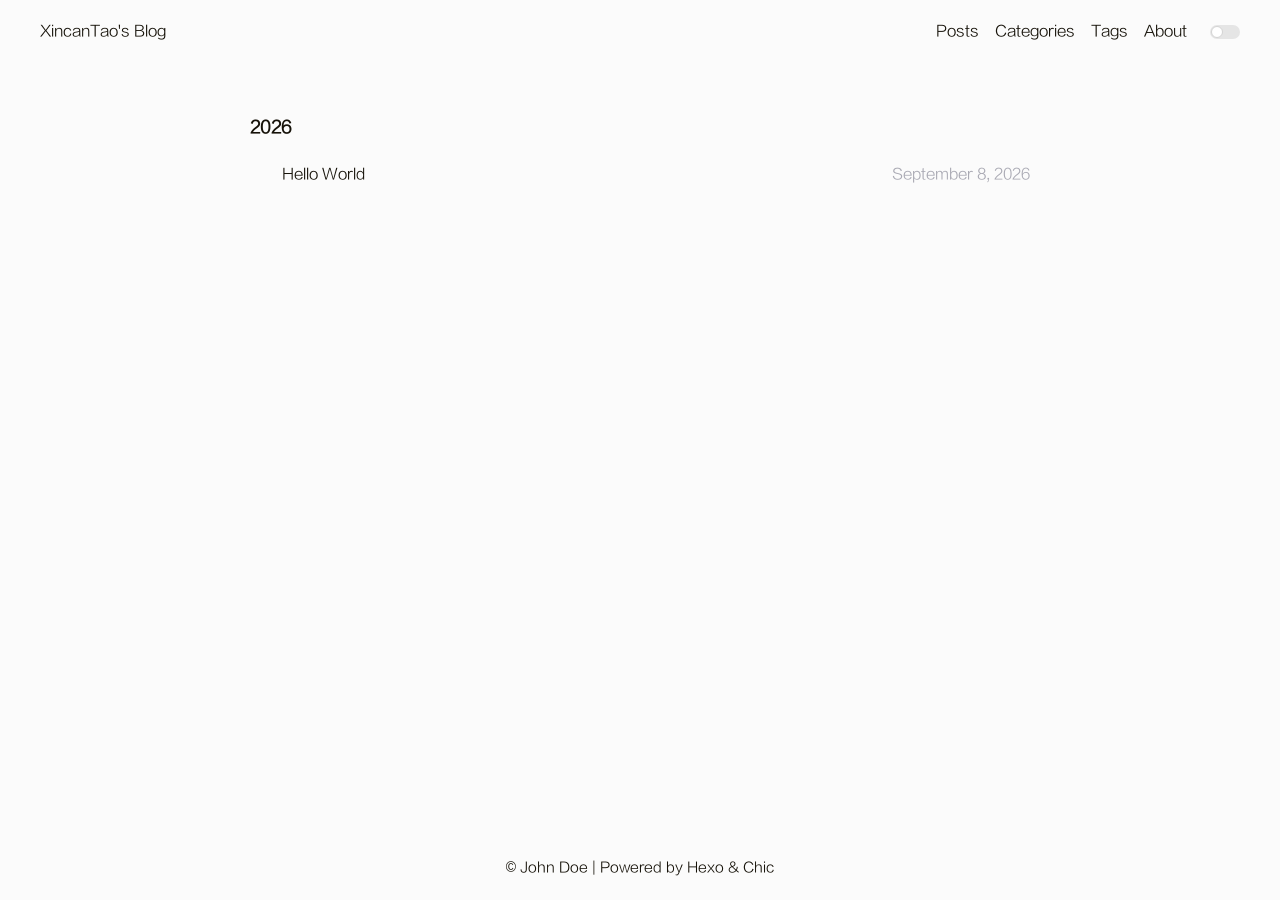
==== archives/index.html @ af9cfc67 "Site updated: 2026-09-08 19:11:43" ====
<!DOCTYPE html>
<html lang="en">

<head>
    <meta charset="UTF-8">
<meta name="viewport"
      content="width=device-width, initial-scale=1.0, maximum-scale=1.0, minimum-scale=1.0">
<meta http-equiv="X-UA-Compatible" content="ie=edge">

    <meta name="author" content="John Doe">





<title>Archives | Hexo</title>



    <link rel="icon" href="/favicon1.ico">




    <!-- stylesheets list from _config.yml -->
    
    <link rel="stylesheet" href="/css/style.css">
    



    <!-- scripts list from _config.yml -->
    
    <script src="/js/script.js"></script>
    
    <script src="/js/tocbot.min.js"></script>
    



    
    
        
    


<meta name="generator" content="Hexo 8.1.2"></head>

<body>
    <script>
        // this function is used to check current theme before page loaded.
        (() => {
            const pagebody = document.getElementsByTagName('body')[0]

            function setTheme(status) {

                if (status === 'dark') {
                    window.sessionStorage.theme = 'dark'
                    pagebody.classList.add('dark-theme');

                } else if (status === 'light') {
                    window.sessionStorage.theme = 'light'
                    pagebody.classList.remove('dark-theme');
                }
            };

            setTheme(window.sessionStorage.theme)
        })();
    </script>

    <div class="wrapper">
        <header>
    <nav class="navbar">
        <div class="container">
            <div class="navbar-header header-logo"><a href="/">XincanTao&#39;s Blog</a></div>
            <div class="menu navbar-right">
                
                <a class="menu-item" href="/archives">Posts</a>
                
                <a class="menu-item" href="/category">Categories</a>
                
                <a class="menu-item" href="/tag">Tags</a>
                
                <a class="menu-item" href="/about">About</a>
                
                
                <input id="switch_default" type="checkbox" class="switch_default">
                <label for="switch_default" class="toggleBtn"></label>
            </div>
        </div>
    </nav>

    
    <nav class="navbar-mobile" id="nav-mobile">
        <div class="container">
            <div class="navbar-header">
                <div>
                    <a href="/">XincanTao&#39;s Blog</a><a id="mobile-toggle-theme">·&nbsp;Light</a>
                </div>
                <div class="menu-toggle" onclick="mobileBtn()">
                    <svg class="menu-icon" xmlns="http://www.w3.org/2000/svg" width="32" height="32" viewBox="0 0 24 24"><path fill="currentColor" d="M4.5 17.27q-.213 0-.356-.145T4 16.768t.144-.356t.356-.143h15q.213 0 .356.144q.144.144.144.357t-.144.356t-.356.143zm0-4.77q-.213 0-.356-.144T4 11.999t.144-.356t.356-.143h15q.213 0 .356.144t.144.357t-.144.356t-.356.143zm0-4.77q-.213 0-.356-.143Q4 7.443 4 7.23t.144-.356t.356-.143h15q.213 0 .356.144T20 7.23t-.144.356t-.356.144z"/></svg>
                    <svg class="close-icon" xmlns="http://www.w3.org/2000/svg" width="32" height="32" viewBox="0 0 24 24"><!-- Icon from Material Symbols Light by Google - https://github.com/google/material-design-icons/blob/master/LICENSE --><path fill="currentColor" d="m12 12.708l-5.246 5.246q-.14.14-.344.15t-.364-.15t-.16-.354t.16-.354L11.292 12L6.046 6.754q-.14-.14-.15-.344t.15-.364t.354-.16t.354.16L12 11.292l5.246-5.246q.14-.14.345-.15q.203-.01.363.15t.16.354t-.16.354L12.708 12l5.246 5.246q.14.14.15.345q.01.203-.15.363t-.354.16t-.354-.16z"/></svg>
                </div>
            </div>
            <div class="menu" id="mobile-menu">
                
                <a class="menu-item" href="/archives">Posts</a>
                
                <a class="menu-item" href="/category">Categories</a>
                
                <a class="menu-item" href="/tag">Tags</a>
                
                <a class="menu-item" href="/about">About</a>
                
            </div>
        </div>
    </nav>

</header>
<script>
    var mobileBtn = function f() {
        var toggleMenu = document.getElementsByClassName("menu-toggle")[0];
        var mobileMenu = document.getElementById("mobile-menu");
        if (toggleMenu.classList.contains("active")) {
            toggleMenu.classList.remove("active")
            mobileMenu.classList.remove("active")
        } else {
            toggleMenu.classList.add("active")
            mobileMenu.classList.add("active")
        }
    }
</script>
            <div class="main">
                <div class="post-wrap archive">
    
    
        

        
            <h3>2026</h3>
        

        <article class="archive-item">
            <a class="archive-item-link" href="/2026/09/08/hello-world/">Hello World</a>
            <span class="archive-item-date">September 8, 2026</span>
        </article>
    
    
</div>
            </div>
            <footer id="footer" class="footer">
    <div class="copyright">
        <span>© John Doe | Powered by <a href="https://hexo.io" target="_blank">Hexo</a> & <a href="https://github.com/Siricee/hexo-theme-Chic" target="_blank">Chic</a></span>
    </div>
</footer>

    </div>
</body>

</html>
---- css/style.css ----
/* normalize.css v8.0.0 | MIT License | github.com/necolas/normalize.css */
html {
  line-height: 1.15 /* 1 */;
  -webkit-text-size-adjust: 100% /* 2 */;
}
body {
  margin: 0;
}
h1 {
  font-size: 2em;
  margin: 0.67em 0;
}
hr {
  box-sizing: content-box /* 1 */;
  height: 0 /* 1 */;
  overflow: visible /* 2 */;
}
pre {
  font-family: monospace, monospace /* 1 */;
  font-size: 1em /* 2 */;
}
a {
  background-color: transparent;
}
abbr[title] {
  border-bottom: none /* 1 */;
  text-decoration: underline /* 2 */;
  text-decoration: underline dotted /* 2 */;
}
b,
strong {
  font-weight: bolder;
}
code,
kbd,
samp {
  font-family: monospace, monospace /* 1 */;
  font-size: 1em /* 2 */;
}
small {
  font-size: 80%;
}
sub,
sup {
  font-size: 75%;
  line-height: 0;
  position: relative;
  vertical-align: baseline;
}
sub {
  bottom: -0.25em;
}
sup {
  top: -0.5em;
}
img {
  border-style: none;
}
button,
input,
optgroup,
select,
textarea {
  font-family: inherit /* 1 */;
  font-size: 100% /* 1 */;
  line-height: 1.15 /* 1 */;
  margin: 0 /* 2 */;
}
button,
input {
  overflow: visible;
}
button,
select {
  text-transform: none;
}
button,
[type="button"],
[type="reset"],
[type="submit"] {
  -webkit-appearance: button;
}
button::-moz-focus-inner,
[type="button"]::-moz-focus-inner,
[type="reset"]::-moz-focus-inner,
[type="submit"]::-moz-focus-inner {
  border-style: none;
  padding: 0;
}
button:-moz-focusring,
[type="button"]-moz-focusring,
[type="reset"]-moz-focusring,
[type="submit"]-moz-focusring {
  outline: 1px dotted ButtonText;
}
fieldset {
  padding: 0.35em 0.75em 0.625em;
}
legend {
  box-sizing: border-box /* 1 */;
  color: inherit /* 2 */;
  display: table /* 1 */;
  max-width: 100% /* 1 */;
  padding: 0 /* 3 */;
  white-space: normal /* 1 */;
}
progress {
  vertical-align: baseline;
}
textarea {
  overflow: auto;
}
[type="checkbox"],
[type="radio"] {
  box-sizing: border-box /* 1 */;
  padding: 0 /* 2 */;
}
[type="number"]::-webkit-inner-spin-button,
[type="number"]::-webkit-outer-spin-button {
  height: auto;
}
[type="search"] {
  -webkit-appearance: textfield /* 1 */;
  outline-offset: -2px /* 2 */;
}
[type="search"]::-webkit-search-decoration {
  -webkit-appearance: none;
}
::-webkit-file-upload-button {
  -webkit-appearance: button /* 1 */;
  font: inherit /* 2 */;
}
details {
  display: block;
}
summary {
  display: list-item;
}
template {
  display: none;
}
[hidden] {
  display: none;
}
@font-face {
  font-family: 'lanting';
  src: url("../fonts/lanting/lanting.eot"); /* IE9 */
  src: url("../fonts/lanting/lanting.eot?#iefix") format('embedded-opentype'), /* IE6-IE8 */ url("../fonts/lanting/lanting.woff2") format('woff2'), url("../fonts/lanting/lanting.woff") format('woff'), url("../fonts/lanting/lanting.ttf") format('truetype'); /* chrome, firefox, opera, Safari, Android, iOS 4.2+ */
  font-weight: 300;
  font-display: swap;
}
html {
  font-family: 'lanting', Lantinghei SC, PingFang SC, 'Microsoft Jhenghei', Segoe UI, Microsoft Yahei, Arial;
}
html::-webkit-scrollbar {
  width: 8px;
  height: 8px;
}
html::-webkit-scrollbar-thumb {
  height: 40px;
  background-color: #eee;
  border-radius: 16px;
}
html::-webkit-scrollbar-thumb:hover {
  background-color: #ddd;
}
body {
  font-size: 11pt;
  font-weight: normal;
  line-height: 2em;
  overflow: overlay;
  background-color: #fbfbfb;
  color: #161209;
  transition: color 0.2s ease, border-color 0.2s ease, background 0.2s ease, opacity 0.2s ease;
}
body:before {
  content: "";
  background-repeat: no-repeat;
  background-position: center;
  opacity: 0.05;
  position: fixed;
  top: 0;
  left: 0;
  width: 100%;
  height: 100%;
  z-index: -1;
}
body.dark-theme {
  background-color: #292a2d;
  color: #a9a9b3;
  transition: color 0.2s ease, border-color 0.2s ease, background 0.2s ease, opacity 0.2s ease;
}
a {
  color: #161209;
  text-decoration: none;
  transition: color 0.2s ease, border-color 0.2s ease, background 0.2s ease, opacity 0.2s ease;
  cursor: pointer;
}
a:hover {
  color: #2d96bd;
  text-decoration: none;
  transition: color 0.2s ease, border-color 0.2s ease, background 0.2s ease, opacity 0.2s ease;
}
.dark-theme a {
  color: #a9a9b3;
  text-decoration: none;
  transition: color 0.2s ease, border-color 0.2s ease, background 0.2s ease, opacity 0.2s ease;
}
.dark-theme a:hover {
  color: #fff;
  text-decoration: none;
  transition: color 0.2s ease, border-color 0.2s ease, background 0.2s ease, opacity 0.2s ease;
}
.wrapper {
  display: flex;
  flex-direction: column;
  min-height: 100vh;
  width: 100%;
}
.navbar {
  height: 4rem;
  line-height: 4rem;
  width: 100%;
}
.navbar .container {
  width: auto;
  max-width: 1200px;
  text-align: center;
  padding-left: 1em;
  padding-right: 1em;
  margin: 0 auto;
  display: flex;
  justify-content: space-between;
}
.main {
  flex-grow: 1;
  flex-shrink: 0;
  flex-basis: auto;
  display: flex;
  flex-direction: column;
}
.main .container {
  padding-left: 1em;
  padding-right: 1em;
  height: 100%;
  display: flex;
  flex-direction: column;
  flex: 1;
}
.footer {
  height: 4rem;
  width: 100%;
  text-align: center;
  line-height: 4rem;
}
@font-face {font-family: "iconfont";
  src: url('iconfont.eot?t=1585328536727'); /* IE9 */
  src: url('iconfont.eot?t=1585328536727#iefix') format('embedded-opentype'), /* IE6-IE8 */
  url('[data-uri]') format('woff2'),
  url('iconfont.woff?t=1585328536727') format('woff'),
  url('iconfont.ttf?t=1585328536727') format('truetype'), /* chrome, firefox, opera, Safari, Android, iOS 4.2+ */
  url('iconfont.svg?t=1585328536727#iconfont') format('svg'); /* iOS 4.1- */
}

.iconfont {
  font-family: "iconfont" !important;
  font-size: 16px;
  font-style: normal;
  -webkit-font-smoothing: antialiased;
  -moz-osx-font-smoothing: grayscale;
}

.icon-publish:before {
  content: "\e7b3";
}

.icon-resume:before {
  content: "\e7b5";
}

.icon-trophy:before {
  content: "\e7c4";
}

.icon-category:before {
  content: "\e7d1";
}

.icon-gallery:before {
  content: "\e7d7";
}

.icon-blog:before {
  content: "\e7d8";
}

.icon-rss:before {
  content: "\e7e0";
}

.icon-link:before {
  content: "\e7e2";
}

.icon-tags:before {
  content: "\e7e5";
}

.icon-alipay:before {
  content: "\e87c";
}

.icon-zhihu:before {
  content: "\e87d";
}

.icon-linkedin:before {
  content: "\e87e";
}

.icon-facebook:before {
  content: "\e87f";
}

.icon-skype:before {
  content: "\e880";
}

.icon-codesandbox:before {
  content: "\e881";
}

.icon-codepen:before {
  content: "\e882";
}

.icon-sketch:before {
  content: "\e883";
}

.icon-gitlab:before {
  content: "\e884";
}

.icon-dribbble:before {
  content: "\e885";
}

.icon-instagram:before {
  content: "\e886";
}

.icon-reddit:before {
  content: "\e887";
}

.icon-youtube:before {
  content: "\e888";
}

.icon-qq:before {
  content: "\e889";
}

.icon-twitter:before {
  content: "\e88a";
}

.icon-weibo:before {
  content: "\e88b";
}

.icon-wechat:before {
  content: "\e88c";
}

.icon-github:before {
  content: "\e88d";
}


.switch_default[type=checkbox] {
  display: none;
}
.switch_default + label {
  cursor: pointer;
  text-indent: -9999px;
  background: #e5e5e5;
  display: inline-block;
  height: 14px;
  width: 30px;
  border-radius: 8px;
  position: relative;
}
.switch_default + label:after {
  content: '';
  position: absolute;
  top: 1px;
  left: 1px;
  width: 12px;
  height: 12px;
  background: #fff;
  border-radius: 6px;
  border: 1px solid #d3d3d3;
  box-sizing: border-box;
}
.switch_default + label:active {
  transition: 0.3s;
}
.switch_default:checked + label {
  background: #4699a5;
}
.switch_default:checked + label:after {
  left: calc(100% - 1px);
  transform: translateX(-100%);
}
label:active:after {
  width: 26px;
}
header {
  user-select: none;
}
header .menu {
  display: flex;
  align-items: center;
}
header .menu a {
  padding: 0 8px;
}
header .menu a .active {
  font-weight: 900;
  color: #161209;
}
.dark-theme header .menu a .active {
  color: #fff;
}
header .menu label {
  margin-left: 15px;
  position: relative;
}
.copyright {
  font-size: 14px;
}
.pagination {
  display: flex;
  flex-direction: row;
  justify-content: center;
  list-style: none;
  white-space: nowrap;
  width: 100%;
  padding-top: 2em;
}
.pagination a,
.pagination span {
  -webkit-font-smoothing: antialiased;
  font-size: 12px;
  color: #bfbfbf;
  letter-spacing: 0.1em;
  font-weight: 700;
  padding: 5px 5px;
  text-decoration: none;
  transition: 0.3s;
}
.pagination .page-number {
  padding-bottom: 3px;
  margin: 0 20px;
  box-sizing: border-box;
  position: relative;
  display: inline;
}
.pagination .page-number.disabled {
  display: none;
}
.pagination .page-number:hover a {
  color: #000;
}
.dark-theme .pagination .page-number:hover a {
  color: #fff;
}
.pagination .page-number:before,
.pagination .page-number:after {
  position: absolute;
  content: "";
  width: 0;
  height: 1px;
  background: #000;
  transition: 0.3s;
  bottom: 0px;
}
.dark-theme .pagination .page-number:before,
.dark-theme .pagination .page-number:after {
  background: #fff;
}
.pagination .page-number:before .current,
.pagination .page-number:after .current {
  width: 100%;
}
.pagination .page-number:before {
  left: 50%;
}
.pagination .page-number:after {
  right: 50%;
}
.pagination .page-number:hover:before,
.pagination .page-number:hover:after {
  width: 50%;
}
.pagination .page-number.current {
  color: #000;
}
.dark-theme .pagination .page-number.current {
  color: #fff;
}
.pagination .page-number.current:before,
.pagination .page-number.current:after {
  width: 60%;
}
.profile-container {
  justify-content: center;
  align-items: center;
}
.intro {
  text-align: center;
}
.intro .avatar {
  padding: 10px;
}
.intro .avatar img {
  width: 128px;
  height: auto;
  display: inline-block;
  -webkit-border-radius: 100%;
  border-radius: 100%;
  -webkit-box-shadow: 0 0 0 0.3618em rgba(0,0,0,0.05);
  box-shadow: 0 0 0 0.3618em rgba(0,0,0,0.05);
  margin: 0 auto;
  -webkit-transition: all ease 0.4s;
  -moz-transition: all ease 0.4s;
  -o-transition: all ease 0.4s;
  transition: all ease 0.4s;
  cursor: pointer;
}
.intro .avatar img:hover {
  position: relative;
  -webkit-transform: translateY(-0.75em);
  -moz-transform: translateY(-0.75em);
  -ms-transform: translateY(-0.75em);
  -o-transform: translateY(-0.75em);
  transform: translateY(-0.75em);
  cursor: pointer;
}
.nickname {
  font-size: 2em;
  font-weight: normal;
}
.links a {
  padding: 0 5px;
}
.links a:hover {
  background-color: transparent;
}
.links .iconfont {
  font-size: 2em;
}
.post-wrap {
  position: relative;
  width: 100%;
  max-width: 780px;
  margin: 0 auto;
  padding-top: 2rem;
}
.post-wrap .archive-item {
  margin-left: 2rem;
}
.archive-item-link {
  display: inline-block;
  text-decoration: none;
  overflow: hidden;
  white-space: nowrap;
}
.archive-item-link:hover {
  color: #2d96bd;
  background-color: transparent;
}
.dark-theme .archive-item-link {
  color: #a9a9b3;
  text-decoration: none;
  transition: color 0.2s ease, border-color 0.2s ease, background 0.2s ease, opacity 0.2s ease;
}
.dark-theme .archive-item-link:hover {
  color: #fff;
  text-decoration: none;
  transition: color 0.2s ease, border-color 0.2s ease, background 0.2s ease, opacity 0.2s ease;
}
.archive-item-date {
  float: right;
  text-align: right;
  color: #a9a9b3;
}
.dark-theme .archive-item-date {
  color: #87878d;
}
.post-wrap .categories-card {
  margin: 0 auto;
  margin-top: 1em;
  display: flex;
  align-items: center;
  justify-content: space-between;
  flex-direction: row;
  flex-wrap: wrap;
  padding: 0 2.5em;
  line-height: 1.6em;
}
.post-wrap .categories-card .card-item {
  font-size: 14px;
  text-align: left;
  width: 45%;
  display: flex;
  align-items: flex-start;
  margin-top: 2em;
  min-height: 16em;
  padding: 0 2%;
  position: relative;
}
.post-wrap .categories-card .card-item .categories {
  overflow: hidden;
}
.tag-cloud-tags {
  margin: 10px 0;
  padding-top: 2em;
}
.tag-cloud-tags a {
  display: inline-block;
  position: relative;
  margin: 5px 10px;
  word-wrap: break-word;
  transition-duration: 0.3s;
  transition-property: transform;
  transition-timing-function: ease-out;
}
.tag-cloud-tags a:active,
.tag-cloud-tags a:focus,
.tag-cloud-tags a:hover {
  color: #2d96bd;
  transform: scale(1.1);
}
.dark-theme .tag-cloud-tags a:active,
.dark-theme .tag-cloud-tags a:focus,
.dark-theme .tag-cloud-tags a:hover {
  color: #fff;
}
.tag-cloud-tags a small {
  margin: 0 0.3em;
  color: #a9a9b3;
}
.dark-theme .tag-cloud-tags a small {
  color: #fff;
}
.page {
  padding-top: 0;
}
.page .post-content {
  margin: 0;
  padding-top: 0;
}
.post-wrap p {
  font-size: 1em;
  margin: 1em 0 1em 0;
}
.post-wrap .post-header h1 {
  margin: 0 !important;
}
.post-wrap .post-title {
  font-size: 2em;
  line-height: 1.5em;
}
.post-wrap .post-meta {
  color: rgba(85,85,85,0.529) !important;
}
.dark-theme .post-wrap .post-meta {
  color: #87878d !important;
}
.post-wrap .post-meta a {
  color: #2d96bd;
}
.dark-theme .post-wrap .post-meta a {
  color: #eee;
}
.post-wrap .post-meta a:hover {
  color: #ef3982;
}
.dark-theme .post-wrap .post-meta a:hover {
  color: #fff;
}
.post-content {
  padding-top: 2rem;
  text-align: justify;
}
.post-content h2,
.post-content h3,
.post-content h4,
.post-content h5,
.post-content h6 {
  padding-top: 0.8em;
  padding-bottom: 0.3em;
}
.post-content h1::before {
  content: "#";
  margin-right: 5px;
  color: #2d96bd;
}
.dark-theme .post-content h1::before {
  color: #eee;
}
.post-content h2::before {
  content: "#";
  margin-right: 5px;
  color: #2d96bd;
}
.dark-theme .post-content h2::before {
  color: #eee;
}
.post-content h3::before {
  content: "|";
  margin-right: 5px;
  color: #2d96bd;
}
.dark-theme .post-content h3::before {
  color: #eee;
}
.post-content h4::before {
  content: "*";
  margin-right: 5px;
  color: #2d96bd;
}
.dark-theme .post-content h4::before {
  color: #eee;
}
.post-content a {
  color: #2d96bd;
}
.dark-theme .post-content a {
  color: #eee;
}
.post-content a:hover {
  color: #ef3982;
}
.dark-theme .post-content a:hover:hover {
  color: #fff;
  text-decoration: underline;
}
.post-content code,
.post-content pre {
  padding: 7px;
  font-size: 13px;
  font-family: Consolas, Monaco, Menlo, Consolas, monospace;
}
.post-content code {
  padding: 3px 5px;
  border-radius: 4px;
}
.post-content figure.highlight {
  margin: 1em 0;
  overflow-x: auto;
  position: relative;
}
.post-content figure.highlight::-webkit-scrollbar {
  width: 6px;
  height: 6px;
}
.post-content figure.highlight::-webkit-scrollbar-thumb {
  width: 6px;
  background-color: #eee;
  border-radius: 2px;
}
.post-content figure.highlight table {
  position: relative;
}
.post-content figure.highlight table,
.post-content figure.highlight tr,
.post-content figure.highlight td {
  margin: 0;
  padding: 0;
  border: 0;
  width: 100%;
  border-collapse: collapse;
}
.post-content figure.highlight .code pre {
  margin: 0 10px;
}
.post-content figure.highlight .gutter {
  width: 10px;
  color: #d0d0d0;
}
.post-content figure.highlight .gutter pre {
  margin: 0;
}
.post-content ul {
  padding-left: 2em;
}
.post-content table {
  max-width: 100%;
  margin: 10px 0;
  border-spacing: 0;
}
.post-content table thead {
  background: #bce1ef;
}
.dark-theme .post-content table thead {
  background: #626262;
}
.post-content table th,
.post-content table td {
  padding: 5px 15px;
  border: 0.5px solid #e8e8e8;
}
.post-content .image-caption:not(:empty) {
  min-width: 20%;
  max-width: 80%;
  display: inline-block;
  padding: 10px;
  margin: 0 auto;
  border-bottom: 1px solid #d9d9d9;
  font-size: 14px;
  color: #969696;
  line-height: 1.7;
}
.post-content img {
  display: block;
  max-width: 100%;
  height: auto;
  margin: 0 auto;
  overflow: hidden;
}
.post-content img[data-action="zoom"] {
  cursor: zoom-in;
}
.post-content .image-box .image-box-title {
  text-align: center;
  font-size: 0.7em;
  margin-top: 0.5em;
  margin-bottom: 1em;
  color: #a9a9b3;
}
.dark-theme .post-content .image-box .image-box-title {
  color: #87878d;
}
.post-content blockquote {
  font-size: 1rem;
  display: block;
  margin: 1em 0;
  padding: 1em 1.2em 1em 1.2em;
  position: relative;
  color: rgba(52,73,94,0.8);
  background-color: #e9f5fa;
  border-left: 2px solid #2d96bd;
}
.post-content blockquote p {
  margin: 0;
}
.post-content blockquote footer strong {
  margin-right: 0.5em;
}
.dark-theme .post-content blockquote {
  color: #a9a9b3;
  background-color: #3e3e3e;
  border-left: 2px solid #dcdcdc;
}
.post-content blockquote.pullquote {
  background-color: transparent;
  max-width: 45%;
  border: 0;
}
.post-content blockquote.pullquote.left {
  float: left;
  text-align: left;
}
.post-content blockquote.pullquote.right {
  float: right;
  text-align: right;
}
.post-copyright {
  margin-top: 4rem;
  border-top: 1px solid #e8e8e8;
  border-bottom: 1px solid #e8e8e8;
  font-size: 0.8em;
  line-height: 1.5;
}
.post-copyright a {
  color: #2d96bd;
}
.dark-theme .post-copyright a {
  color: #eee;
}
.post-copyright a:hover {
  color: #ef3982;
}
.dark-theme .post-copyright a:hover {
  color: #fff;
}
.post-copyright .copyright-item {
  margin: 5px 0;
}
.post-copyright .lincese {
  font-weight: bold;
}
.dark-theme .post-copyright {
  border-top: 1px solid #909196;
  border-bottom: 1px solid #909196;
}
.post-content code,
.post-content pre {
  line-height: 1.7em;
  padding: 7px;
  font-size: 13px;
  font-family: Consolas, Monaco, Menlo, Consolas, monospace;
}
.post-content code {
  line-height: 1.7em;
  padding: 3px 5px;
  border-radius: 4px;
  color: #c7254e;
  background: #f8f5ec;
}
.dark-theme .post-content code {
  color: #fffe28;
  background: #787575;
}
.post-content h1 code,
.post-content h2 code,
.post-content h3 code,
.post-content h4 code,
.post-content h5 code {
  font-size: inherit;
}
.post-content figure.highlight {
  margin: 1em 0;
  overflow-x: auto;
  position: relative;
}
.post-content figure.highlight::-webkit-scrollbar {
  width: 6px;
  height: 6px;
}
.post-content figure.highlight::-webkit-scrollbar-thumb {
  width: 6px;
  background-color: #eee;
  border-radius: 2px;
}
.post-content figure.highlight figcaption {
  padding: 0 0.5em;
  text-align: right;
  font-size: 13px;
}
.post-content figure.highlight figcaption span {
  margin: 0 0.5em;
}
.post-content figure.highlight table {
  position: relative;
}
.post-content figure.highlight table,
.post-content figure.highlight tr,
.post-content figure.highlight td {
  margin: 0;
  padding: 0;
  border: 0;
  width: 100%;
  border-collapse: collapse;
}
.post-content figure.highlight .code pre {
  margin: 0 10px;
}
.post-content figure.highlight .gutter {
  width: 10px;
  color: #d0d0d0;
}
.post-content figure.highlight .gutter pre {
  margin: 0;
}
.post-tags {
  padding: 1rem 0 1rem;
  display: flex;
  justify-content: space-between;
}
.post-nav:before,
.post-nav:after {
  content: " ";
  display: table;
}
.post-nav a.prev,
.post-nav a.next {
  font-weight: 600;
  font-size: 16px;
  transition-property: transform;
  transition-timing-function: ease-out;
  transition-duration: 0.3s;
}
.post-nav a.prev {
  float: left;
}
.post-nav a.prev::before {
  content: "<";
  margin-right: 0.5em;
}
.post-nav a.prev:hover {
  transform: translateX(-4px);
}
.post-nav a.next {
  float: right;
}
.post-nav a.next::after {
  content: ">";
  margin-left: 0.5em;
}
.post-nav a.next:hover {
  transform: translateX(4px);
}
.post-nav a.prev::before,
.post-nav a.next::after {
  font-weight: bold;
}
.tag:not(:last-child) a::after {
  content: " / ";
}
.post-toc {
  position: fixed;
  top: 95px;
  right: 2em;
  width: 15rem;
  font-size: 0.75rem;
}
.post-toc .tocbot-list {
  max-height: 450px;
  max-width: 250px;
  overflow: auto;
  position: relative;
  padding-right: 0.875rem;
}
.post-toc .tocbot-list::-webkit-scrollbar {
  width: 6px;
  height: 6px;
}
.post-toc .tocbot-list::-webkit-scrollbar-thumb {
  width: 6px;
  background-color: #eee;
  border-radius: 2px;
}
.post-toc .tocbot-list ul {
  list-style: none;
  position: inherit;
  overflow: hidden;
}
.post-toc .tocbot-list ul li {
  margin-left: 0.25rem;
}
.post-toc .toc-link::before {
  background-color: #fff;
}
.post-toc .is-active-link::before {
  background-color: #2d96bd;
}
.post-toc .tocbot-list-menu {
  margin: 1rem 0.75rem;
  font-size: 0.75rem;
}
.post-toc .tocbot-list-menu a {
  display: block;
  margin: 0.375rem 0;
  color: #999;
  cursor: pointer;
}
.post-toc .tocbot-list-menu a:hover {
  color: #808080;
}
.toc{overflow-y:auto}.toc>.toc-list{overflow:hidden;position:relative}.toc>.toc-list li{list-style:none}.toc-list{margin:0;padding-left:10px}a.toc-link{color:currentColor;height:100%}.is-collapsible{max-height:1000px;overflow:hidden;transition:all 300ms ease-in-out}.is-collapsed{max-height:0}.is-position-fixed{position:fixed !important;top:0}.is-active-link{font-weight:700}.toc-link::before{background-color:#EEE;content:' ';display:inline-block;height:inherit;left:0;margin-top:-1px;position:absolute;width:2px}.is-active-link::before{background-color:#54BC4B}

@media screen and (max-width: 479px) {
  .main {
    padding-top: 40pt;
  }
  .navbar {
    display: none;
  }
  .navbar-mobile {
    display: block !important;
    position: fixed;
    width: 100%;
    z-index: 100;
    transition: all 0.6s ease 0s;
  }
  .navbar-mobile .container {
    padding: 0;
    margin: 0;
    line-height: 5.5em;
    background: #fbfbfb;
  }
  .navbar-mobile .container .navbar-header {
    display: flex;
    justify-content: space-between;
    align-items: center;
    width: 100%;
    padding-right: 1em;
    padding-left: 1em;
    box-sizing: border-box;
    position: relative;
  }
  .navbar-mobile .container .navbar-header .menu-toggle {
    display: flex;
    cursor: pointer;
    line-height: 5.5em;
    user-select: none;
  }
  .navbar-mobile .container .navbar-header .menu-toggle .menu-icon {
    display: block;
  }
  .navbar-mobile .container .navbar-header .menu-toggle .close-icon {
    display: none;
  }
  .navbar-mobile .container .navbar-header .menu-toggle.active .menu-icon {
    display: none;
  }
  .navbar-mobile .container .navbar-header .menu-toggle.active .close-icon {
    display: block;
  }
  .navbar-mobile .container .navbar-header .menu-toggle span:nth-child(1) {
    margin-bottom: 8px;
  }
  .navbar-mobile .container .navbar-header .menu-toggle span:nth-child(3) {
    margin-top: 8px;
  }
  .navbar-mobile .container .navbar-header .menu-toggle.active span {
    -webkit-transition: 0.25s margin, 0.25s transform 0.25s;
    -moz-transition: 0.25s margin, 0.25s transform 0.25s;
    transition: 0.25s margin, 0.25s transform 0.25s;
  }
  .navbar-mobile .container .navbar-header .menu-toggle.active span:nth-child(1) {
    -moz-transform: rotate(45deg) translate(4px, 6px);
    -ms-transform: rotate(45deg) translate(4px, 6px);
    -webkit-transform: rotate(45deg) translate(4px, 6px);
    transform: rotate(45deg) translate(4px, 6px);
  }
  .navbar-mobile .container .navbar-header .menu-toggle.active span:nth-child(2) {
    opacity: 0;
  }
  .navbar-mobile .container .navbar-header .menu-toggle.active span:nth-child(3) {
    -moz-transform: rotate(-45deg) translate(8px, -10px);
    -ms-transform: rotate(-45deg) translate(8px, -10px);
    -webkit-transform: rotate(-45deg) translate(8px, -10px);
    transform: rotate(-45deg) translate(8px, -10px);
  }
  .navbar-mobile .container .menu {
    text-align: center;
    background: #fbfbfb;
    border-top: 1px solid #000;
    padding-top: 1em;
    padding-bottom: 1em;
    user-select: none;
    display: none;
    box-shadow: 0px 2px 4px rgba(0,0,0,0.1), 0px 4px 8px rgba(0,0,0,0.1);
  }
  .navbar-mobile .container .menu a {
    display: inline-block;
    margin: 0 1em;
    line-height: 2.5em;
  }
  .navbar-mobile .container .menu.active {
    display: block;
    white-space: nowrap;
    box-sizing: border-box;
    overflow-x: auto;
  }
  .dark-theme .navbar-mobile .container .menu {
    background: #292a2d;
    border-top: 2px solid #87878d;
  }
  .dark-theme .navbar-mobile .container {
    background: #292a2d !important;
  }
  .archive {
    width: 90%;
  }
  .archive .archive-item .archive-item-date {
    display: none;
  }
  #dynamic-to-top {
    display: none !important;
  }
  .footer {
    height: 3rem;
    width: 100%;
    text-align: center;
    line-height: 1.5rem;
    padding-top: 2em;
  }
  .post-warp {
    padding-top: 6em;
  }
  .post-warp .archive-item-date {
    display: none;
  }
  .categories .categories-card .card-item {
    width: 100%;
    display: flex;
    min-height: 0;
  }
  .categories .categories-card .card-item .categories {
    overflow: hidden;
  }
}
@media screen and (max-width: 1023px) {
  .navbar-mobile {
    display: none;
  }
}
@media screen and (min-width: 1024px) {
  .navbar-mobile {
    display: none;
  }
}
@media screen and (max-width: 1279px) {
  .post-toc {
    display: none;
  }
}
body:not(.dark-theme) .highlight {
  color: #68615e;
  background: #f1efee;
}
body:not(.dark-theme) .highlight .code .comment,
body:not(.dark-theme) .highlight .code .quote {
  color: #766e6b;
}
body:not(.dark-theme) .highlight .code .variable,
body:not(.dark-theme) .highlight .code .template-variable,
body:not(.dark-theme) .highlight .code .attribute,
body:not(.dark-theme) .highlight .code .tag,
body:not(.dark-theme) .highlight .code .name,
body:not(.dark-theme) .highlight .code .regexp,
body:not(.dark-theme) .highlight .code .link,
body:not(.dark-theme) .highlight .code .selector-id,
body:not(.dark-theme) .highlight .code .selector-class {
  color: #f22c40;
}
body:not(.dark-theme) .highlight .code .number,
body:not(.dark-theme) .highlight .code .meta,
body:not(.dark-theme) .highlight .code .built_in,
body:not(.dark-theme) .highlight .code .builtin-name,
body:not(.dark-theme) .highlight .code .literal,
body:not(.dark-theme) .highlight .code .type,
body:not(.dark-theme) .highlight .code .params {
  color: #df5320;
}
body:not(.dark-theme) .highlight .code .string,
body:not(.dark-theme) .highlight .code .symbol,
body:not(.dark-theme) .highlight .code .bullet {
  color: #7b9726;
}
body:not(.dark-theme) .highlight .code .title,
body:not(.dark-theme) .highlight .code .section {
  color: #407ee7;
}
body:not(.dark-theme) .highlight .code .keyword,
body:not(.dark-theme) .highlight .code .selector-tag {
  color: #6666ea;
}
body:not(.dark-theme) .highlight .code .emphasis {
  font-style: italic;
}
body:not(.dark-theme) .highlight .code .strong {
  font-weight: bold;
}
body.dark-theme .highlight {
  background: #2b2b2b;
  color: #bababa;
}
body.dark-theme .highlight .code .strong,
body.dark-theme .highlight .code .emphasis {
  color: #a8a8a2;
}
body.dark-theme .highlight .code .bullet,
body.dark-theme .highlight .code .quote,
body.dark-theme .highlight .code .link,
body.dark-theme .highlight .code .number,
body.dark-theme .highlight .code .regexp,
body.dark-theme .highlight .code .literal {
  color: #6896ba;
}
body.dark-theme .highlight .code .code,
body.dark-theme .highlight .code .selector-class {
  color: #a6e22e;
}
body.dark-theme .highlight .code .emphasis {
  font-style: italic;
}
body.dark-theme .highlight .code .keyword,
body.dark-theme .highlight .code .selector-tag,
body.dark-theme .highlight .code .section,
body.dark-theme .highlight .code .attribute,
body.dark-theme .highlight .code .name,
body.dark-theme .highlight .code .variable {
  color: #cb7832;
}
body.dark-theme .highlight .code .params {
  color: #b9b9b9;
}
body.dark-theme .highlight .code .string,
body.dark-theme .highlight .code .subst,
body.dark-theme .highlight .code .type,
body.dark-theme .highlight .code .built_in,
body.dark-theme .highlight .code .builtin-name,
body.dark-theme .highlight .code .symbol,
body.dark-theme .highlight .code .selector-id,
body.dark-theme .highlight .code .selector-attr,
body.dark-theme .highlight .code .selector-pseudo,
body.dark-theme .highlight .code .template-tag,
body.dark-theme .highlight .code .template-variable,
body.dark-theme .highlight .code .addition {
  color: #e0c46c;
}
body.dark-theme .highlight .code .comment,
body.dark-theme .highlight .code .deletion,
body.dark-theme .highlight .code .meta {
  color: #7f7f7f;
}
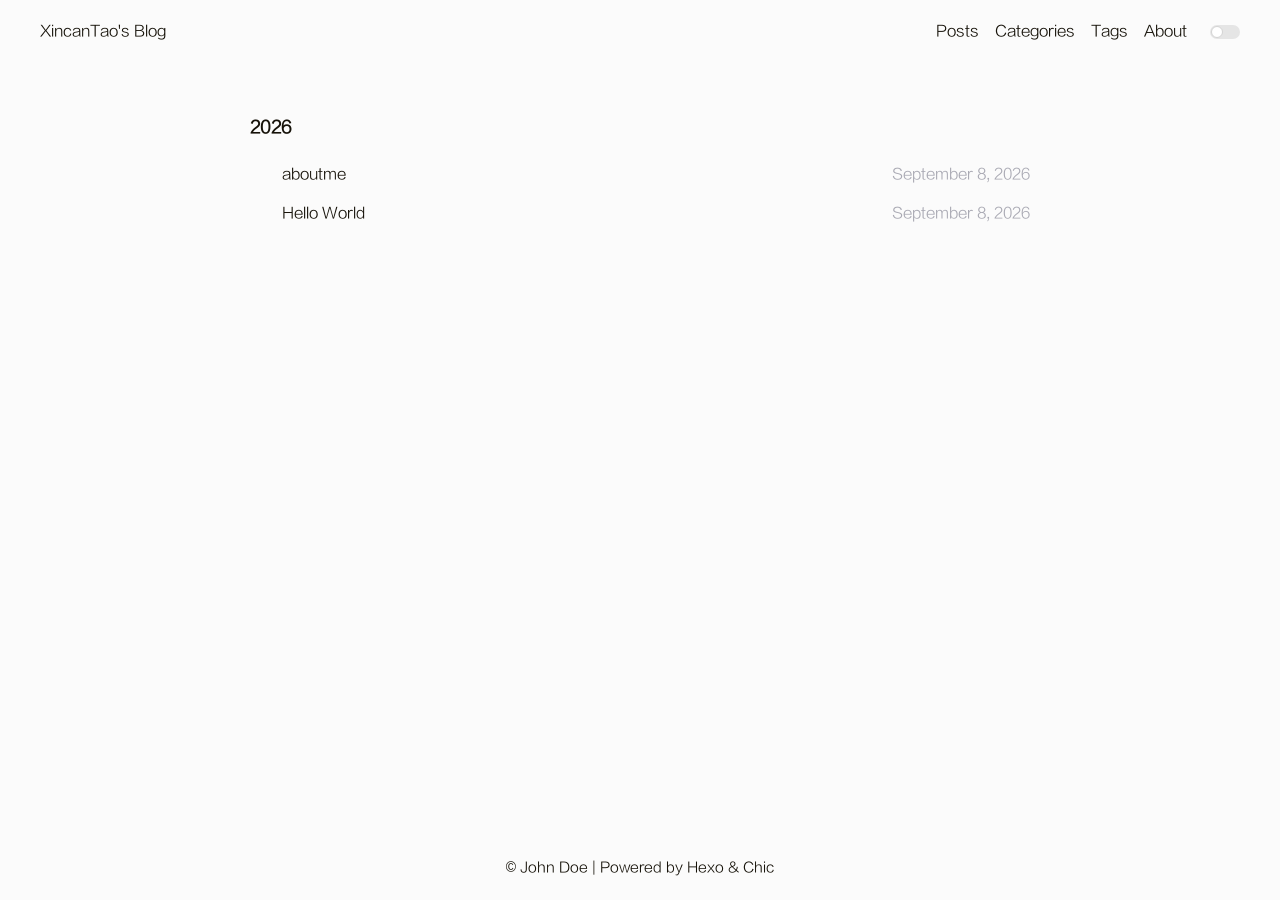
==== commit 8b8464e2: "Site updated: 2026-09-09 20:45:25" ====
--- a/archives/index.html
+++ b/archives/index.html
@@ -141,6 +141,15 @@
         
 
         <article class="archive-item">
+            <a class="archive-item-link" href="/2026/09/08/aboutme/">aboutme</a>
+            <span class="archive-item-date">September 8, 2026</span>
+        </article>
+    
+        
+
+        
+
+        <article class="archive-item">
             <a class="archive-item-link" href="/2026/09/08/hello-world/">Hello World</a>
             <span class="archive-item-date">September 8, 2026</span>
         </article>
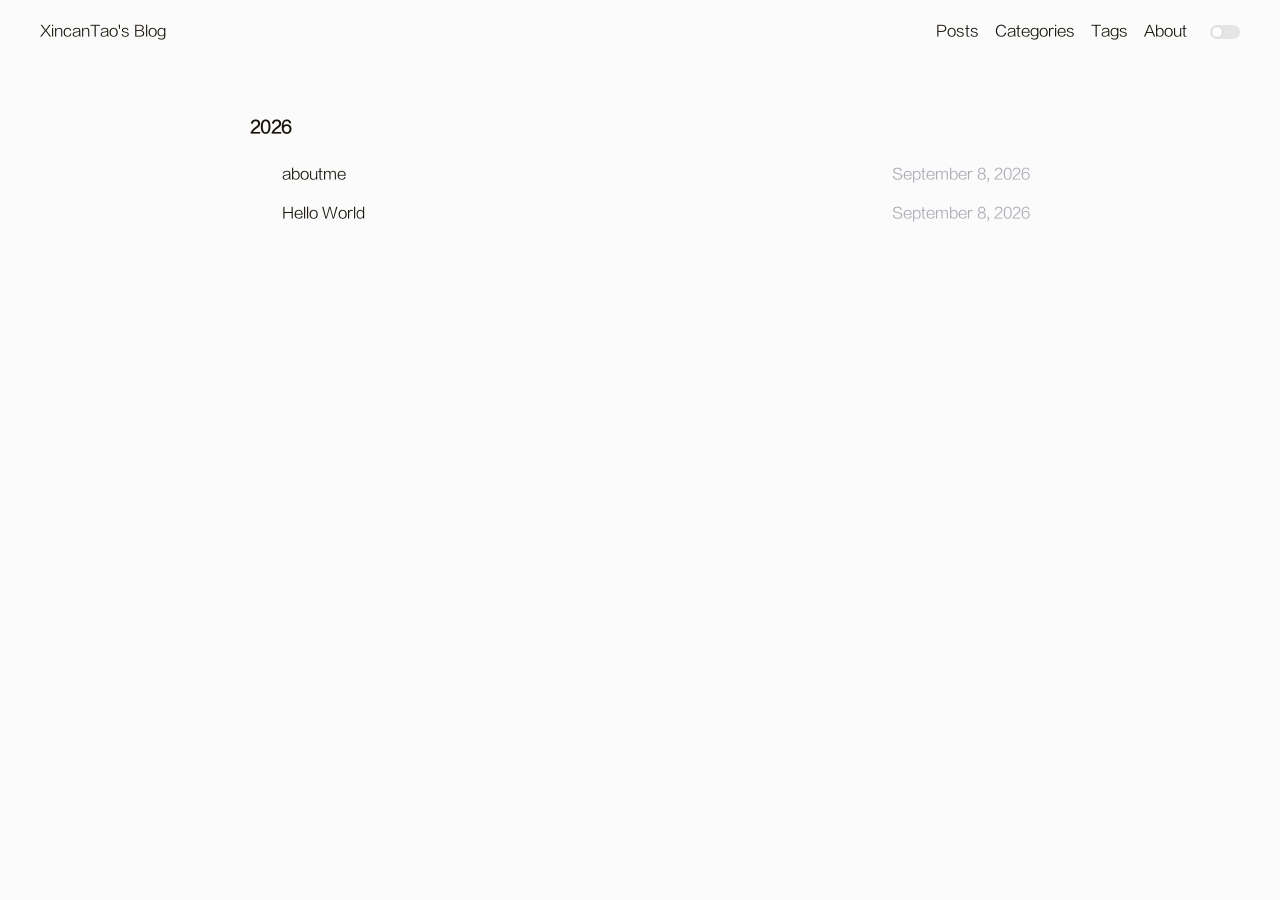
==== commit df3e9f95: "Site updated: 2026-09-09 22:09:07" ====
--- a/archives/index.html
+++ b/archives/index.html
@@ -7,7 +7,7 @@
       content="width=device-width, initial-scale=1.0, maximum-scale=1.0, minimum-scale=1.0">
 <meta http-equiv="X-UA-Compatible" content="ie=edge">
 
-    <meta name="author" content="John Doe">
+    <meta name="author" content="XincanTao">
 
 
 
@@ -157,12 +157,7 @@
     
 </div>
             </div>
-            <footer id="footer" class="footer">
-    <div class="copyright">
-        <span>© John Doe | Powered by <a href="https://hexo.io" target="_blank">Hexo</a> & <a href="https://github.com/Siricee/hexo-theme-Chic" target="_blank">Chic</a></span>
-    </div>
-</footer>
-
+            <span></span>
     </div>
 </body>
 
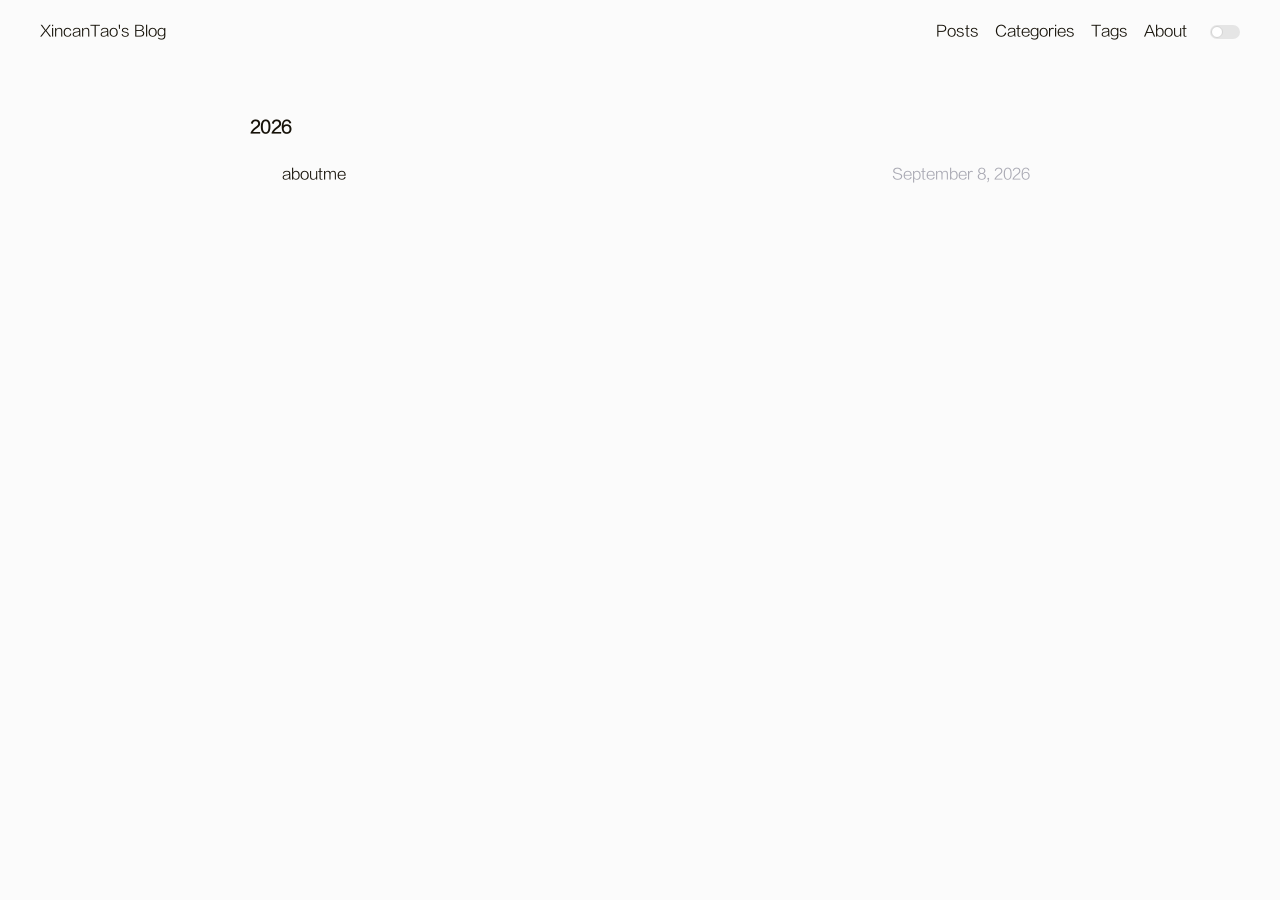
==== commit 6b3cf121: "Site updated: 2026-09-09 22:51:17" ====
--- a/archives/index.html
+++ b/archives/index.html
@@ -145,15 +145,6 @@
             <span class="archive-item-date">September 8, 2026</span>
         </article>
     
-        
-
-        
-
-        <article class="archive-item">
-            <a class="archive-item-link" href="/2026/09/08/hello-world/">Hello World</a>
-            <span class="archive-item-date">September 8, 2026</span>
-        </article>
-    
     
 </div>
             </div>
--- a/css/style.css
+++ b/css/style.css
@@ -1322,3 +1322,13 @@
 body.dark-theme .highlight .code .meta {
   color: #7f7f7f;
 }
+.iconfont.icon-tiktok:before {
+  content: "";
+  display: inline-block;
+  width: 0.82em;
+  height: 0.82em;
+  background-color: currentColor;
+  -webkit-mask: url("/image/TikTok.svg") center/contain no-repeat;
+  mask: url("/image/TikTok.svg") center/contain no-repeat;
+  vertical-align: -0.05em;
+}
